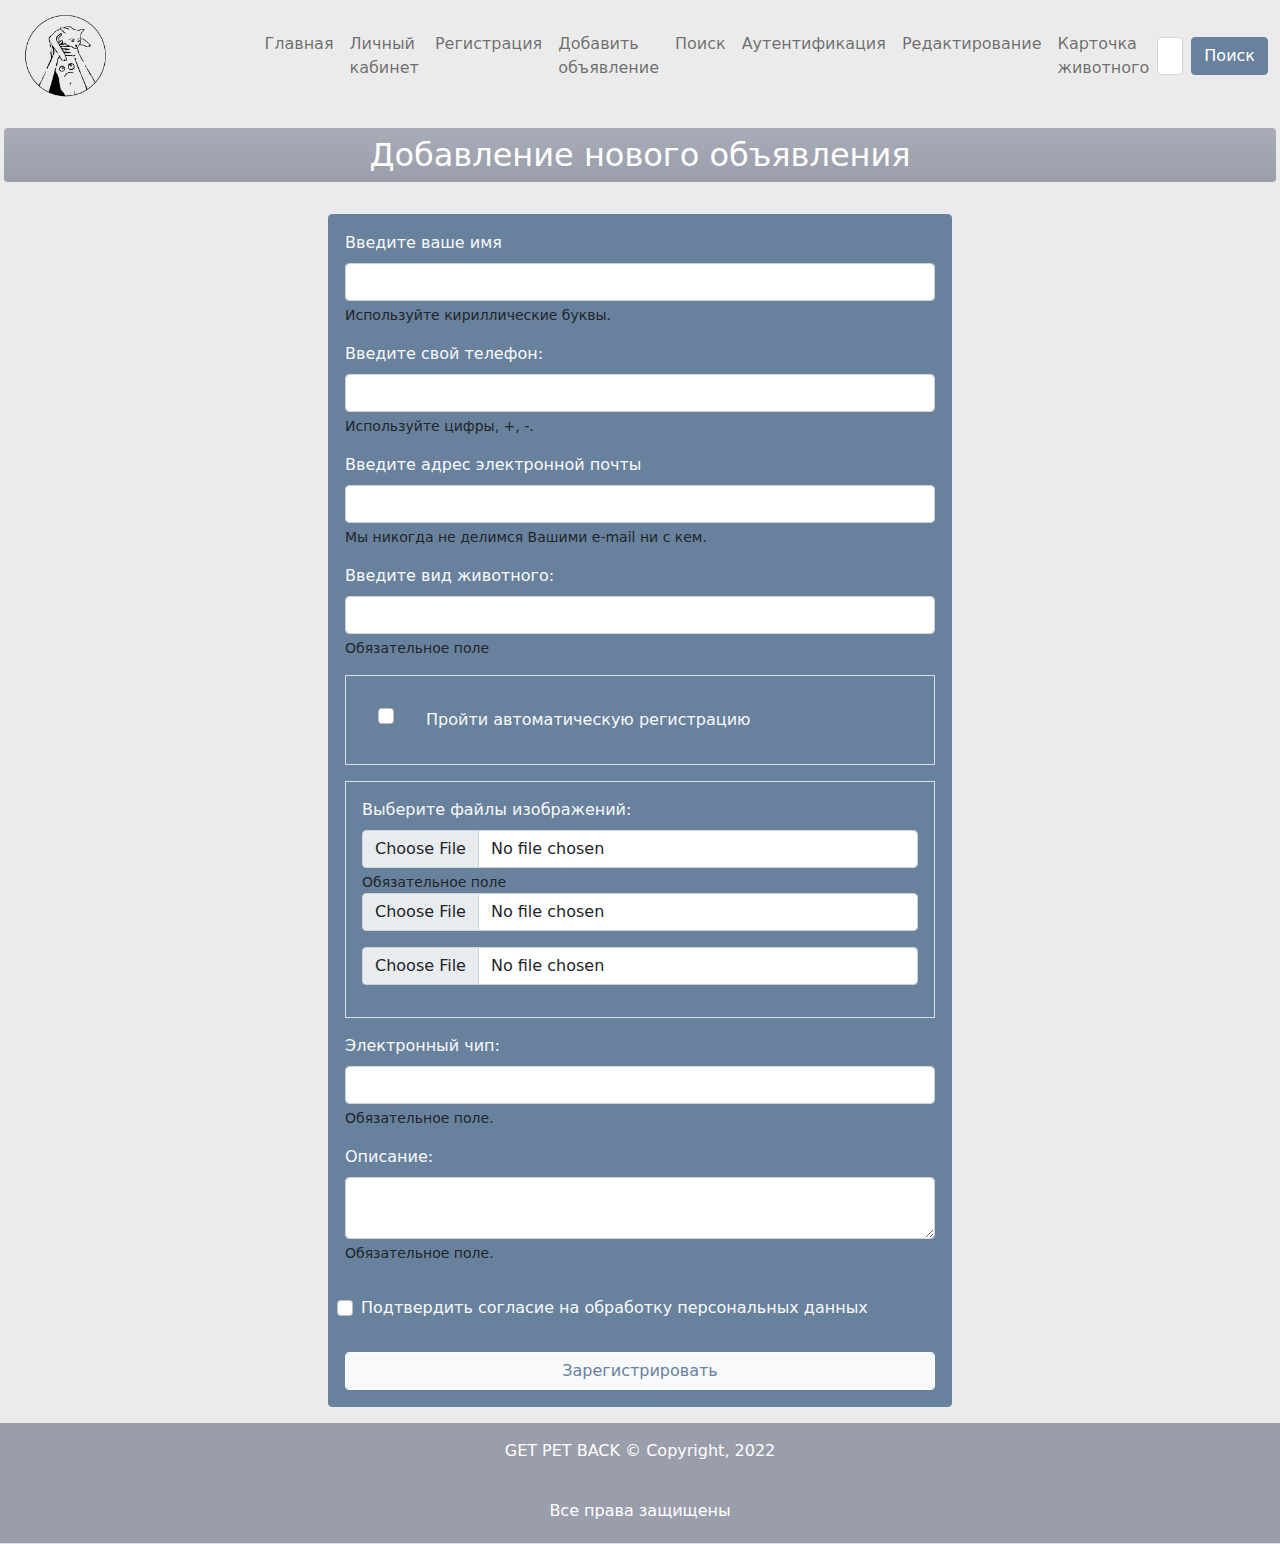
==== html/add_pet.html @ 8bd8fae9 "V2" ====
<!doctype html>
<html lang="ru">
<head>
    <!-- Обязательные метатеги -->
    <meta charset="utf-8">
    <meta name="viewport" content="width=device-width, initial-scale=1">

    <!-- Bootstrap CSS -->
    <!--<link href="https://cdn.jsdelivr.net/npm/bootstrap@5.1.3/dist/css/bootstrap.min.css" rel="stylesheet" integrity="sha384-1BmE4kWBq78iYhFldvKuhfTAU6auU8tT94WrHftjDbrCEXSU1oBoqyl2QvZ6jIW3" crossorigin="anonymous">-->
    <link href="../css/bootstrap.min.css" rel="stylesheet">
    <title>GET PET BACK</title>
</head>
<style>
    .hidden{
        display: none;
    }
    #exampleCheck1:checked~.hidden{
        display: flex;
    }
</style>
<body style="background-color: #ebebeb">
<header>
    <nav class="navbar navbar-expand-lg navbar-light bg-">
        <div class="container-fluid">
            <a class="navbar-brand" href="../index.html"><img src="../image/logo1.png" class="w-50 rounded-3" alt="logo"></a>
            <button class="navbar-toggler" type="button" data-bs-toggle="collapse" data-bs-target="#navbarSupportedContent" aria-controls="navbarSupportedContent" aria-expanded="false" aria-label="Toggle navigation">
                <span class="navbar-toggler-icon"></span>
            </button>
            <div class="collapse navbar-collapse" id="navbarSupportedContent">
                <ul class="navbar-nav me-auto mb-2 mb-lg-0">
                    <li class="nav-item">
                        <a class="nav-link" aria-current="page" href="../index.html">Главная</a>
                    </li>
                    <li class="nav-item">
                        <a class="nav-link" href="../html/profile.html">Личный кабинет</a>
                    </li>
                    <li class="nav-item">
                        <a class="nav-link" href="../html/registration.html">Регистрация</a>
                    </li>
                    <li class="nav-item">
                        <a class="nav-link" href="../html/add_pet.html">Добавить объявление</a>
                    </li>
<!--                    <li class="nav-item">-->
<!--                        <a class="nav-link" href="../html/search.html">Поиск по объявлениям</a>-->
<!--                    </li>-->
                    <li class="nav-item">
                        <a class="nav-link" href="../html/search.html">Поиск</a>
                    </li>
                    <li class="nav-item">
                        <a class="nav-link" href="../html/auth.html">Аутентификация</a>
                    </li>
                    <li class="nav-item">
                        <a class="nav-link" href="../html/edit_pet.html">Редактирование</a>
                    </li>
                    <li class="nav-item">
                        <a class="nav-link" href="../html/pet.html">Карточка животного</a>
                    </li>
                </ul>
                <form class="d-flex">
                    <input class="form-control me-2" type="search" placeholder="Поиск" aria-label="Search">
                    <button class="btn btn-primary" style="background-color:#68829E; border-color:#68829E;" onclick="">Поиск</button>
                </form>
            </div>
        </div>
    </nav>
</header>

<main style="min-height: 70vh;">
    <h2 class="text-center text-white bg-gradient my-3 mx-1 p-2 rounded" style="background-color:#9A9EAB;">Добавление нового объявления</h2>
    <div class="p-3">
        <form class="w-50 m-auto rounded border border-primary p-3" style="min-width: 300px; width: 45%;border: 1px solid #68829e!important;background-color:#68829e">

            <div class="mb-3">
                <label for="name" class="form-label text-light">Введите ваше имя</label>
                <input type="text" class="form-control" id="name">
                <div  class="form-text text-dark">Используйте кириллические буквы.</div>
            </div>

            <div class="mb-3">
                <label for="phone" class="form-label text-light">Введите свой телефон:</label>
                <input type="email" class="form-control" id="phone">
                <div  class="form-text text-dark">Используйте цифры, +, -.</div>
            </div>

            <div class="mb-3">
                <label for="email" class="form-label text-light">Введите адрес электронной почты</label>
                <input type="email" class="form-control" id="email">
                <div  class="form-text text-dark">Мы никогда не делимся Вашими e-mail ни с кем.</div>
            </div>

            <div class="mb-3">
                <label for="kind" class="form-label text-light">Введите вид животного:</label>
                <input type="text" class="form-control" id="kind">
                <div  class="form-text text-dark">Обязательное поле</div>
            </div>

            <div class="mb-3 form-check border p-3">
                <input type="checkbox" class="form-check-input m-3" id="exampleCheck1">
                <label class="form-check-label text-light m-3" for="exampleCheck1">Пройти автоматическую регистрацию</label>
                <label for="password" class="form-label text-light hidden ">Введите пароль:</label>
                <input type="password" class="form-control hidden" id="password">
                <div  class="form-text text-light hidden text-dark">Не менее 7 символов, обязательно: 1 - цифра, 1 - строчная буква, 1 - заглавная буква</div>
                <label for="confirm_password" class="form-label text-light hidden">Повторите пароль пароль:</label>
                <input type="password" class="form-control hidden" id="confirm_password">



            </div>

            <div class="mb-3 p-3 border">
                <label for="image1" class="form-label text-light">Выберите файлы изображений:</label>
                <input type="file" class="form-control" id="image1" value="Загрузить изображение">
                <div  class="form-text text-dark">Обязательное поле</div>
                <input type="file" class="form-control mb-3" id="image2" value="Загрузить изображение">
                <input type="file" class="form-control mb-3" id="image3" value="Загрузить изображение">
            </div>

            <div class="mb-3">
                <label for="chip" class="form-label text-light">Электронный чип:</label>
                <input type="text" class="form-control" id="chip">
                <div  class="form-text text-dark">Обязательное поле.</div>
            </div>

            <div class="mb-3">
                <label for="description" class="form-label text-light">Описание:</label>
                <textarea class="form-control" id="description"></textarea>
                <div  class="form-text text-dark">Обязательное поле.</div>
            </div>

            <div class="mb-3 form-check p-3">
                <input type="checkbox" class="form-check-input" id="check1">
                <label class="form-check-label text-light" for="check1">Подтвердить согласие на обработку персональных данных</label>
            </div>

            <input type="submit" class="btn btn-primary form-control bg-light px-5" style="color:#68829E;border-color:#fff;position: relative;left: 50%;transform: translate(-50%,0)" value="Зарегистрировать">
        </form>
    </div>
</main>

<footer class="border-bottom" style="background-color: #9A9EAB;">
    <p class="text-center text-white p-3">GET PET BACK © Copyright, 2022</p>
    <p class="text-center text-white p-1">Все права защищены</p>
</footer>

<!-- Дополнительный JavaScript; выберите один из двух! -->

<!-- Вариант 1: Bootstrap в связке с Popper -->
<!--<script src="https://cdn.jsdelivr.net/npm/bootstrap@5.1.3/dist/js/bootstrap.bundle.min.js" integrity="sha384-ka7Sk0Gln4gmtz2MlQnikT1wXgYsOg+OMhuP+IlRH9sENBO0LRn5q+8nbTov4+1p" crossorigin="anonymous"></script>-->
<script src="../js/bootstrap.bundle.min.js"></script>
</body>
</html>
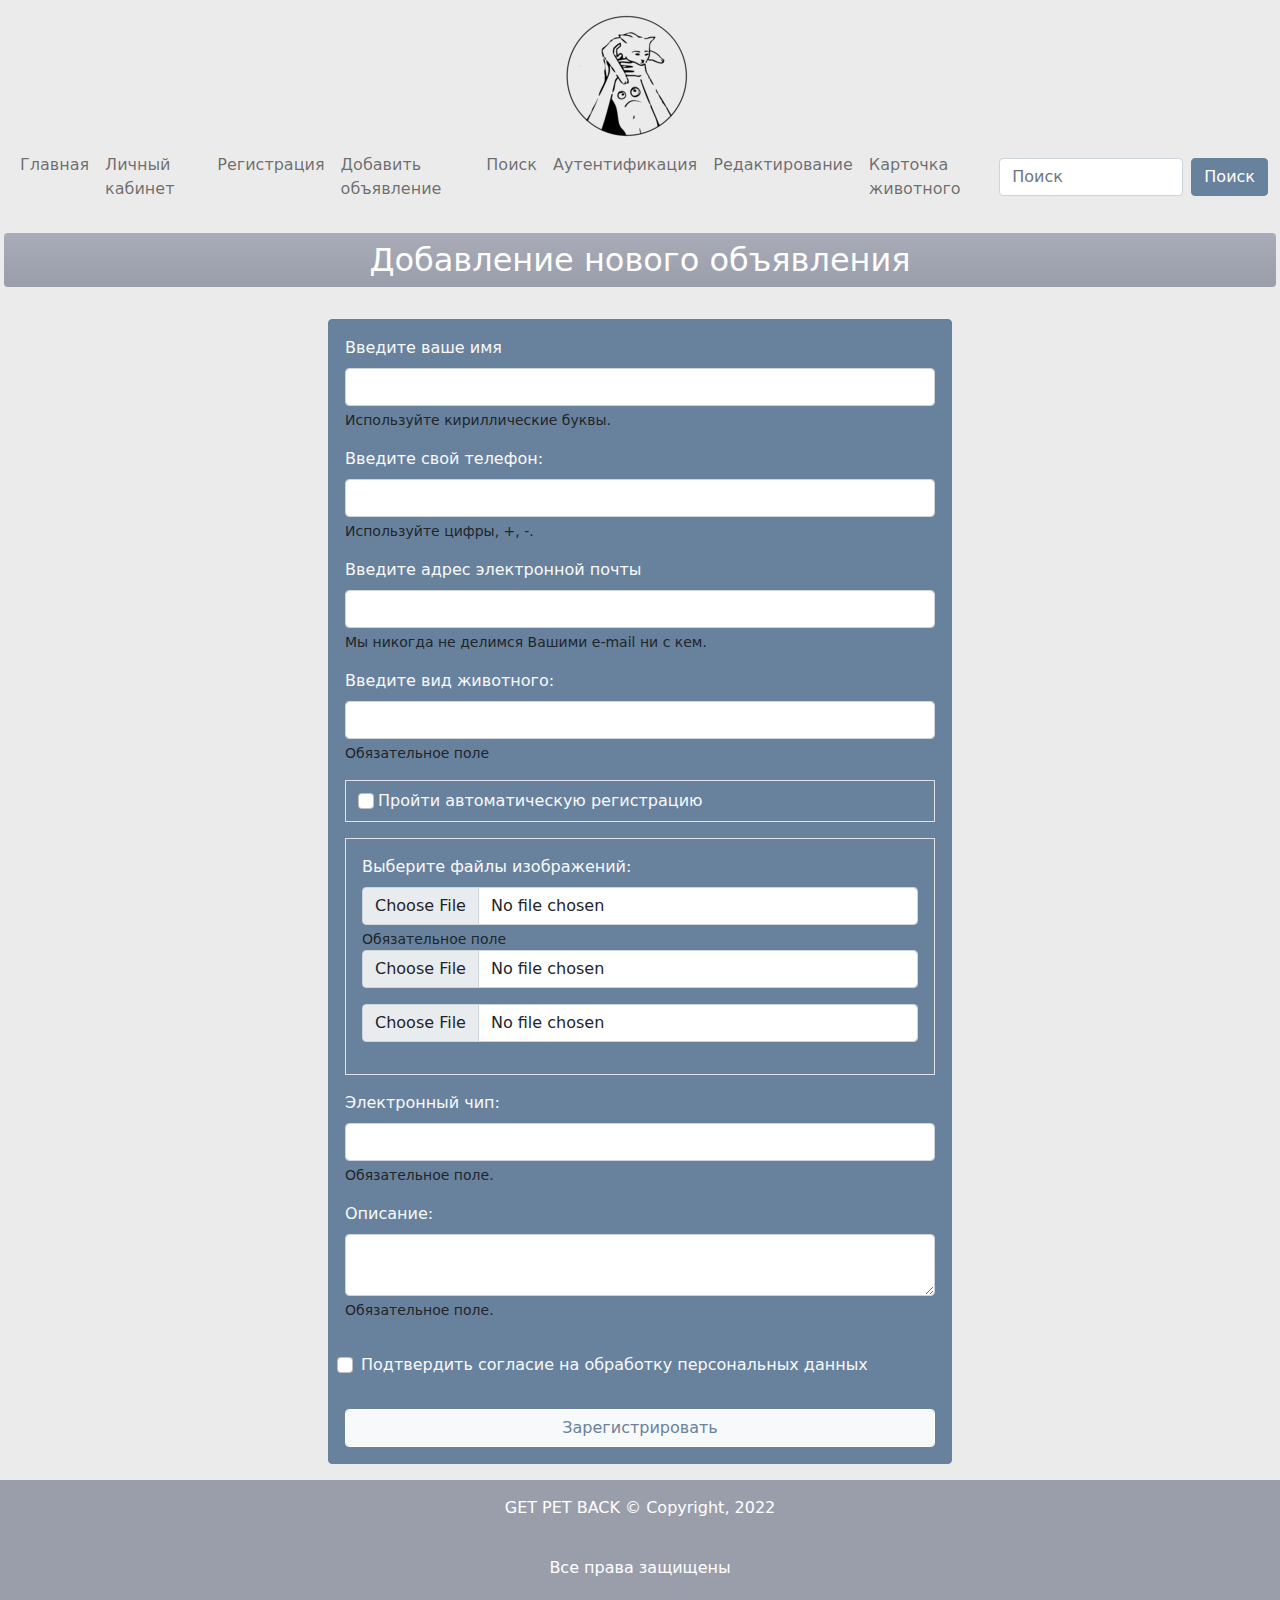
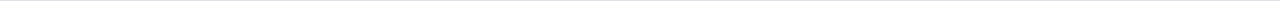
==== commit 2bdec93b: "V2" ====
--- a/html/add_pet.html
+++ b/html/add_pet.html
@@ -22,7 +22,7 @@
 <header>
     <nav class="navbar navbar-expand-lg navbar-light bg-">
         <div class="container-fluid">
-            <a class="navbar-brand" href="../index.html"><img src="../image/logo1.png" class="w-50 rounded-3" alt="logo"></a>
+            <a class="navbar-brand" href="../index.html"><img src="../image/log.png" class="w-100 rounded-3" alt="logo"></a>
             <button class="navbar-toggler" type="button" data-bs-toggle="collapse" data-bs-target="#navbarSupportedContent" aria-controls="navbarSupportedContent" aria-expanded="false" aria-label="Toggle navigation">
                 <span class="navbar-toggler-icon"></span>
             </button>
@@ -68,7 +68,7 @@
 <main style="min-height: 70vh;">
     <h2 class="text-center text-white bg-gradient my-3 mx-1 p-2 rounded" style="background-color:#9A9EAB;">Добавление нового объявления</h2>
     <div class="p-3">
-        <form class="w-50 m-auto rounded border border-primary p-3" style="min-width: 300px; width: 45%;border: 1px solid #68829e!important;background-color:#68829e">
+        <form class="w-50 m-auto rounded border border-primary p-3" style="min-width: 360px; width: 45%;border: 1px solid #68829e!important;background-color:#68829e">
 
             <div class="mb-3">
                 <label for="name" class="form-label text-light">Введите ваше имя</label>
@@ -94,9 +94,9 @@
                 <div  class="form-text text-dark">Обязательное поле</div>
             </div>
 
-            <div class="mb-3 form-check border p-3">
-                <input type="checkbox" class="form-check-input m-3" id="exampleCheck1">
-                <label class="form-check-label text-light m-3" for="exampleCheck1">Пройти автоматическую регистрацию</label>
+            <div class="mb-3 form-check border p-2">
+                <input type="checkbox" class="form-check-input m-1" id="exampleCheck1">
+                <label class="form-check-label text-light m-0" for="exampleCheck1">Пройти автоматическую регистрацию</label>
                 <label for="password" class="form-label text-light hidden ">Введите пароль:</label>
                 <input type="password" class="form-control hidden" id="password">
                 <div  class="form-text text-light hidden text-dark">Не менее 7 символов, обязательно: 1 - цифра, 1 - строчная буква, 1 - заглавная буква</div>
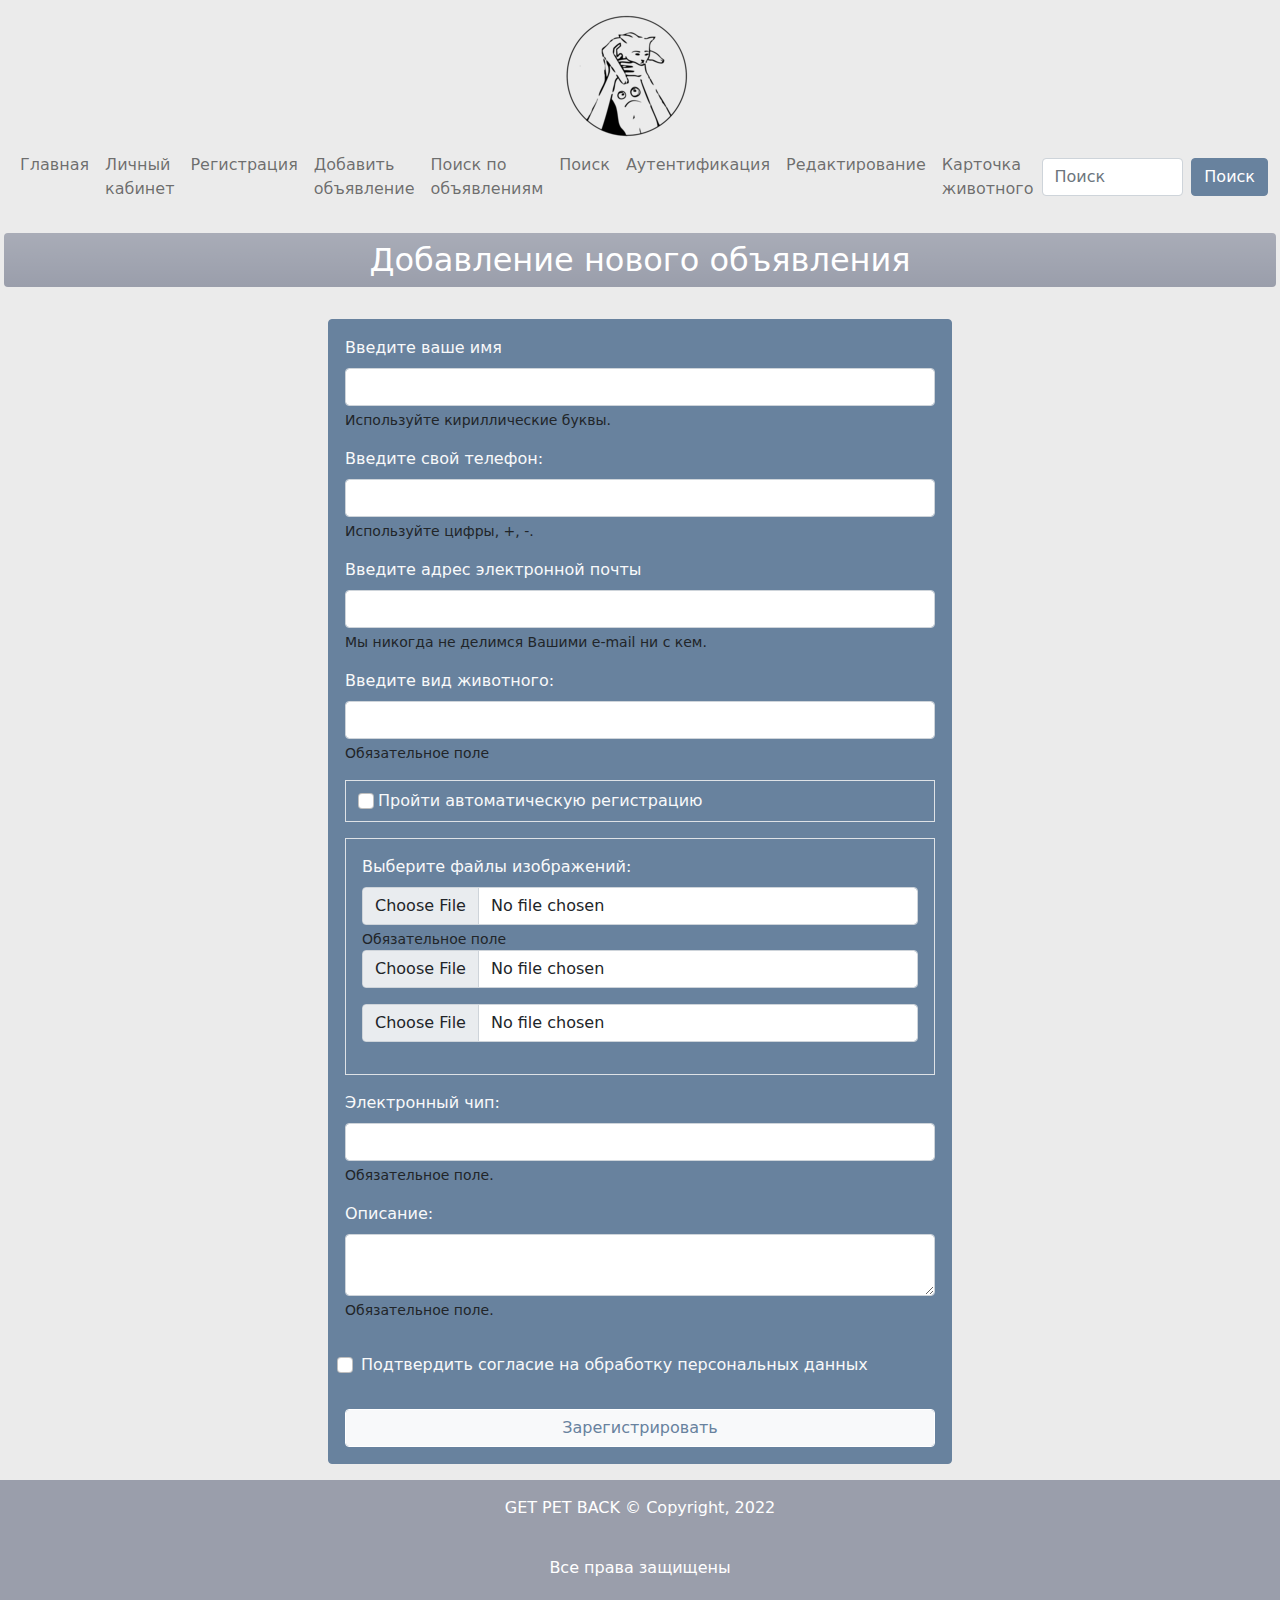
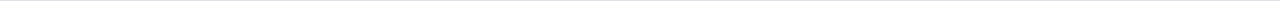
==== commit 94287818: "V2" ====
--- a/html/add_pet.html
+++ b/html/add_pet.html
@@ -40,11 +40,11 @@
                     <li class="nav-item">
                         <a class="nav-link" href="../html/add_pet.html">Добавить объявление</a>
                     </li>
-<!--                    <li class="nav-item">-->
-<!--                        <a class="nav-link" href="../html/search.html">Поиск по объявлениям</a>-->
-<!--                    </li>-->
                     <li class="nav-item">
-                        <a class="nav-link" href="../html/search.html">Поиск</a>
+                        <a class="nav-link" href="../html/search.html">Поиск по объявлениям</a>
+                    </li>
+                    <li class="nav-item">
+                        <a class="nav-link" href="../html/orders.html.html">Поиск</a>
                     </li>
                     <li class="nav-item">
                         <a class="nav-link" href="../html/auth.html">Аутентификация</a>
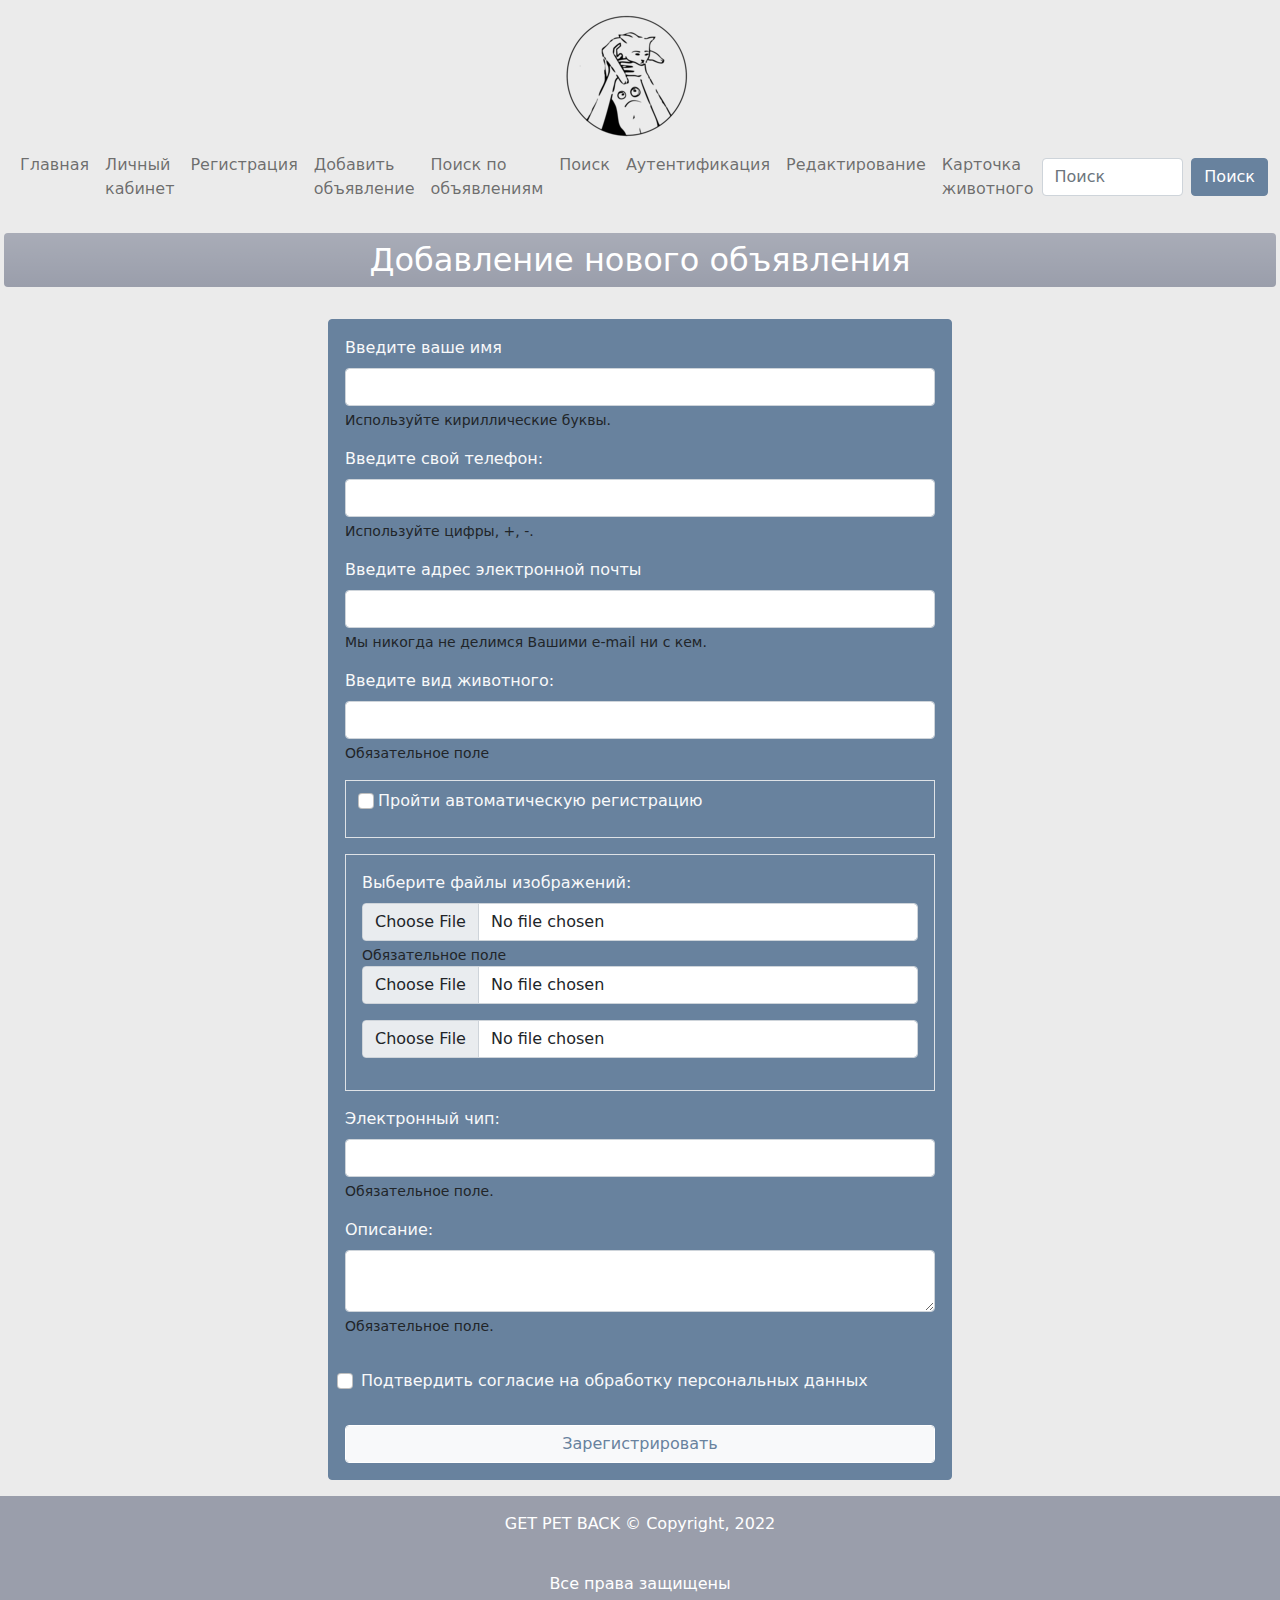
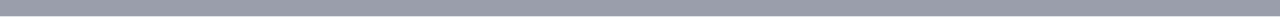
==== commit 224b7d80: "V2" ====
--- a/html/add_pet.html
+++ b/html/add_pet.html
@@ -96,7 +96,7 @@
 
             <div class="mb-3 form-check border p-2">
                 <input type="checkbox" class="form-check-input m-1" id="exampleCheck1">
-                <label class="form-check-label text-light m-0" for="exampleCheck1">Пройти автоматическую регистрацию</label>
+                <label class="form-check-label text-light mb-3" for="exampleCheck1">Пройти автоматическую регистрацию</label>
                 <label for="password" class="form-label text-light hidden ">Введите пароль:</label>
                 <input type="password" class="form-control hidden" id="password">
                 <div  class="form-text text-light hidden text-dark">Не менее 7 символов, обязательно: 1 - цифра, 1 - строчная буква, 1 - заглавная буква</div>
